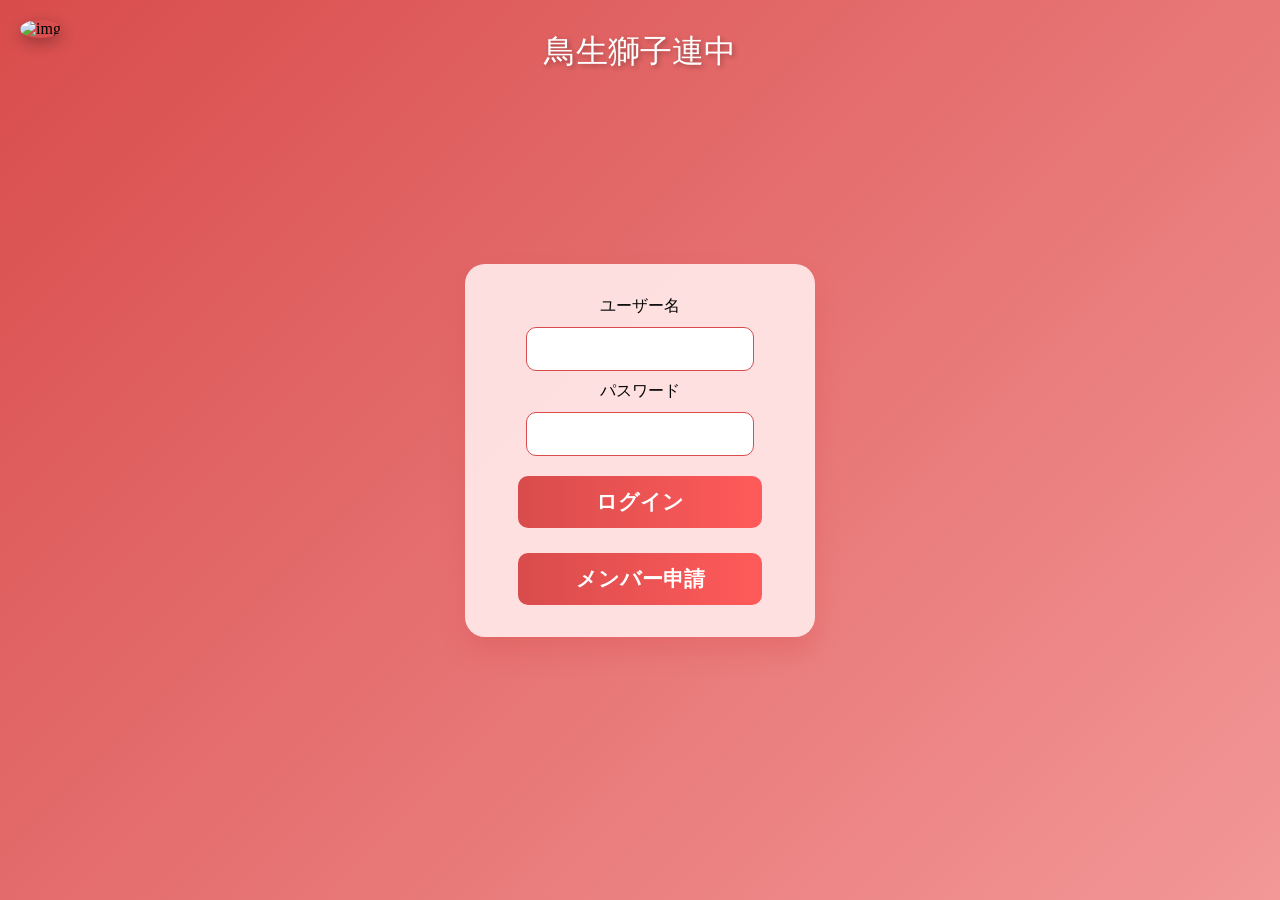
==== docs/index.html @ c9eae94b "本番リポジトリからコピー（初期セットアップ）" ====
<!DOCTYPE html>
<html lang="ja">
<head>
<meta charset="UTF-8">
<meta name="viewport" content="width=device-width,initial-scale=1.0">
<title>鳥生獅子連システム</title>
<link rel="icon" href="images/favicon.ico" />
<link rel="icon" type="image/png" href="images/favicon.ico" />
<link rel="apple-touch-icon" href="images/favicon.ico">
<link rel="apple-touch-icon" sizes="180x180" href="images/favicon.ico">

<link rel="stylesheet" href="css/login.css">
</head>

<body>

<div class="header">鳥生獅子連中</div>

<div class="icon">
    <img src="images/鳥生獅子連中＿画像.png" alt="img">
</div>


<div class="login">
    <form id="loginForm">
        <div class="name">
            <label for="username">ユーザー名</label>
            <input type="text" id="username" name="username">
        </div>
        <div class="password">
            <label for="password">パスワード</label>
            <input type="password" id="password" name="password">
        </div>
        <button type="button" id="loginBtn">ログイン</button>
        <br>
        <span id="message" style="color:red;"></span>
    </form>
    <div class="regist">
        <button type="button" id="gotoRegist">メンバー申請</button>
    </div>

</div>

<script src="js/config.js"></script>
<script src="js/login.js"></script>

</body>
</html>
---- docs/css/login.css ----
* { margin:0; padding:0; box-sizing:border-box; }

body {
    font-family: 'Caveat', cursive;
    background: linear-gradient(135deg, #d94c4c, #f39797);
    height: 100vh;
    display: flex;
    justify-content: center;
    align-items: center;
    position: relative;
}

/* 左上のアイコン */
.icon {
    position: fixed;
    top: 20px;
    left: 20px;
    width: 60px;
}

.icon img {
    width: 100%;
    height: 100%;
    border-radius: 50%;
    box-shadow: 0 5px 15px rgba(0,0,0,0.3);
}

/* ヘッダーを少し下に */
.header {
    position: fixed;
    top: 30px;
    left: 50%;
    transform: translateX(-50%);
    font-size: 2rem;
    color: #fff;
    text-shadow: 2px 2px 5px rgba(0,0,0,0.3);
    text-align: center;
}

/* ログインカード */
.login {
    width: 90%;
    max-width: 350px;
    padding: 2rem;
    background: rgba(255,230,230,0.95);
    border-radius: 20px;
    box-shadow: 0 15px 25px rgba(217,76,76,0.3);
    text-align: center;
    position: relative;
    z-index: 1; /* アイコンより前面 */
}

/* 入力欄 */
.login input {
    width: 80%;
    padding: 10px;
    margin: 10px 0;
    font-size: 1.2rem;
    border-radius: 10px;
    border: 1px solid #d94c4c;
    text-align: center;
    transition: all 0.3s;
}

.login input:focus {
    border-color: #ff5a5a;
    box-shadow: 0 0 8px rgba(217,76,76,0.5);
    outline: none;
}

/* ボタン */
.login button {
    width: 85%;
    padding: 12px;
    font-size: 1.3rem;
    margin-top: 10px;
    border-radius: 10px;
    border: none;
    cursor: pointer;
    background: linear-gradient(90deg, #d94c4c, #ff5a5a);
    color: white;
    font-weight: bold;
    transition: 0.3s;
}

.login button:hover {
    background: linear-gradient(90deg, #ff5a5a, #d94c4c);
    box-shadow: 0 5px 15px rgba(217,76,76,0.4);
}

/* メンバー申請リンク */
.regist {
    font-size: 1.1rem;
    margin-top: 15px;
}

.regist li {
    list-style: none;
}

.regist li a {
    text-decoration: none;
    color: #d94c4c;
    font-weight: bold;
    transition: 0.3s;
}

.regist li a:hover {
    color: #ff5a5a;
    text-decoration: underline;
}
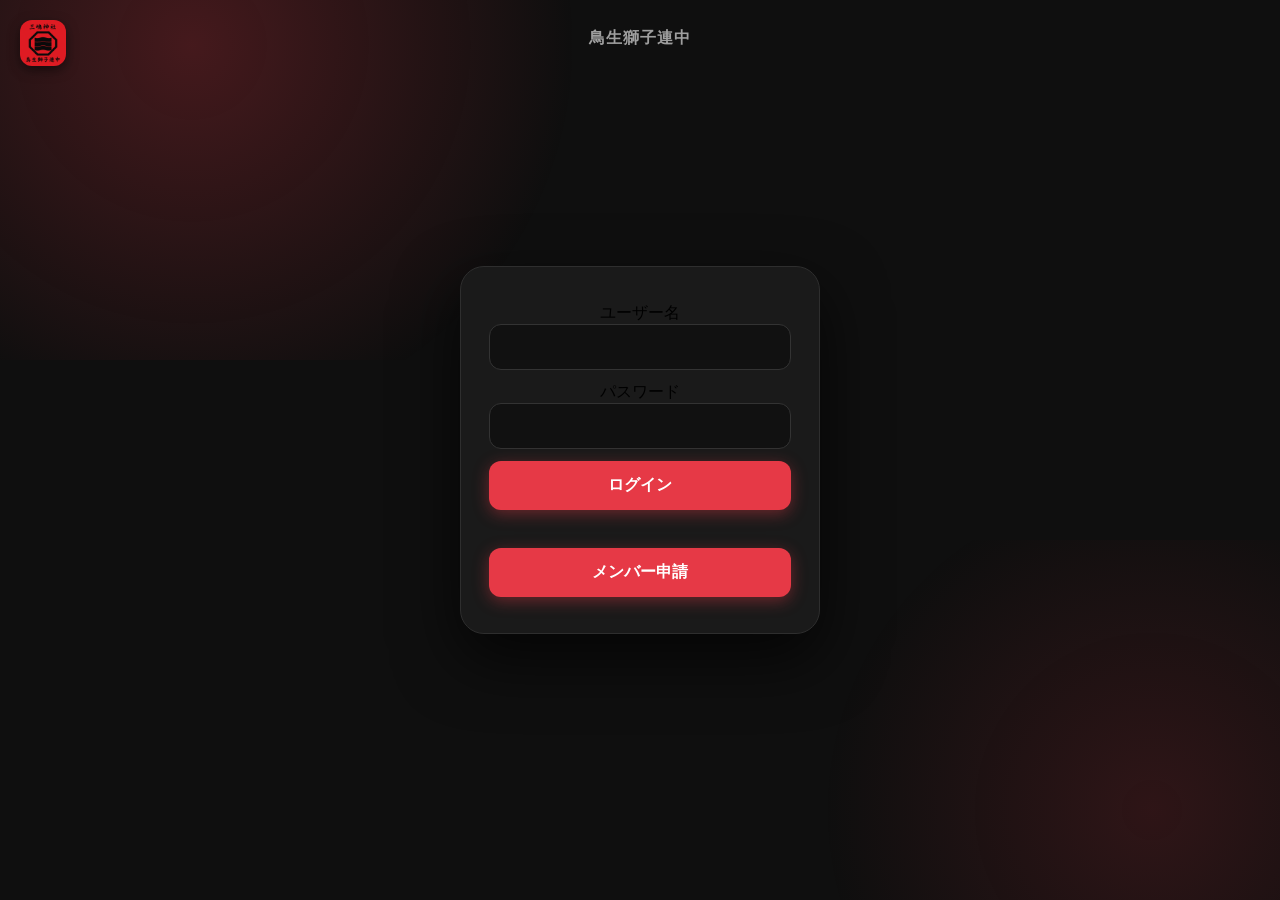
==== commit 024b7bfc: "Fix PWA home screen icon to use PNG instead of ICO https://claude.ai/code/session_01XHTGKKQ4NZUTKyqy" ====
--- a/docs/index.html
+++ b/docs/index.html
@@ -5,9 +5,9 @@
 <meta name="viewport" content="width=device-width,initial-scale=1.0">
 <title>鳥生獅子連システム</title>
 <link rel="icon" href="images/favicon.ico" />
-<link rel="icon" type="image/png" href="images/favicon.ico" />
-<link rel="apple-touch-icon" href="images/favicon.ico">
-<link rel="apple-touch-icon" sizes="180x180" href="images/favicon.ico">
+<link rel="icon" type="image/png" href="images/鳥生獅子連中＿icon.png" />
+<link rel="apple-touch-icon" href="images/鳥生獅子連中＿icon.png">
+<link rel="apple-touch-icon" sizes="180x180" href="images/鳥生獅子連中＿icon.png">
 
 <link rel="stylesheet" href="css/login.css">
 </head>
--- a/docs/css/login.css
+++ b/docs/css/login.css
@@ -1,111 +1,145 @@
-* { margin:0; padding:0; box-sizing:border-box; }
+*, *::before, *::after { box-sizing: border-box; margin: 0; padding: 0; }
 
 body {
-    font-family: 'Caveat', cursive;
-    background: linear-gradient(135deg, #d94c4c, #f39797);
-    height: 100vh;
-    display: flex;
-    justify-content: center;
-    align-items: center;
-    position: relative;
+  font-family: -apple-system, BlinkMacSystemFont, 'Hiragino Sans', 'Yu Gothic UI', sans-serif;
+  background: #0f0f0f;
+  min-height: 100vh;
+  display: flex;
+  justify-content: center;
+  align-items: center;
+  position: relative;
+  overflow: hidden;
 }
 
-/* 左上のアイコン */
+/* Background gradient orbs */
+body::before {
+  content: '';
+  position: fixed;
+  top: -30%;
+  left: -20%;
+  width: 70%;
+  height: 70%;
+  background: radial-gradient(circle, rgba(230,57,70,.25) 0%, transparent 70%);
+  pointer-events: none;
+}
+
+body::after {
+  content: '';
+  position: fixed;
+  bottom: -20%;
+  right: -20%;
+  width: 60%;
+  height: 60%;
+  background: radial-gradient(circle, rgba(230,57,70,.15) 0%, transparent 70%);
+  pointer-events: none;
+}
+
+/* Logo top-left */
 .icon {
-    position: fixed;
-    top: 20px;
-    left: 20px;
-    width: 60px;
+  position: fixed;
+  top: 20px;
+  left: 20px;
 }
 
 .icon img {
-    width: 100%;
-    height: 100%;
-    border-radius: 50%;
-    box-shadow: 0 5px 15px rgba(0,0,0,0.3);
+  width: 46px;
+  height: 46px;
+  border-radius: 12px;
+  object-fit: cover;
+  box-shadow: 0 4px 12px rgba(0,0,0,.5);
 }
 
-/* ヘッダーを少し下に */
+/* Title */
 .header {
-    position: fixed;
-    top: 30px;
-    left: 50%;
-    transform: translateX(-50%);
-    font-size: 2rem;
-    color: #fff;
-    text-shadow: 2px 2px 5px rgba(0,0,0,0.3);
-    text-align: center;
+  position: fixed;
+  top: 28px;
+  left: 50%;
+  transform: translateX(-50%);
+  font-size: 1rem;
+  font-weight: 700;
+  letter-spacing: .06em;
+  color: rgba(255,255,255,.6);
+  white-space: nowrap;
 }
 
-/* ログインカード */
+/* Login card */
 .login {
-    width: 90%;
-    max-width: 350px;
-    padding: 2rem;
-    background: rgba(255,230,230,0.95);
-    border-radius: 20px;
-    box-shadow: 0 15px 25px rgba(217,76,76,0.3);
-    text-align: center;
-    position: relative;
-    z-index: 1; /* アイコンより前面 */
+  position: relative;
+  z-index: 10;
+  width: 88%;
+  max-width: 360px;
+  background: #1a1a1a;
+  border: 1px solid #2e2e2e;
+  border-radius: 24px;
+  padding: 36px 28px;
+  box-shadow: 0 24px 64px rgba(0,0,0,.7);
+  text-align: center;
 }
 
-/* 入力欄 */
+.login h2 {
+  font-size: 1.4rem;
+  font-weight: 800;
+  color: #fff;
+  margin-bottom: 28px;
+  letter-spacing: .02em;
+}
+
 .login input {
-    width: 80%;
-    padding: 10px;
-    margin: 10px 0;
-    font-size: 1.2rem;
-    border-radius: 10px;
-    border: 1px solid #d94c4c;
-    text-align: center;
-    transition: all 0.3s;
+  display: block;
+  width: 100%;
+  padding: 13px 16px;
+  margin-bottom: 12px;
+  font-size: 1rem;
+  border-radius: 12px;
+  border: 1px solid #333;
+  background: #111;
+  color: #f1f1f1;
+  text-align: left;
+  transition: border-color .2s;
+  -webkit-appearance: none;
 }
 
 .login input:focus {
-    border-color: #ff5a5a;
-    box-shadow: 0 0 8px rgba(217,76,76,0.5);
-    outline: none;
+  outline: none;
+  border-color: #e63946;
 }
 
-/* ボタン */
+.login input::placeholder { color: #555; }
+
 .login button {
-    width: 85%;
-    padding: 12px;
-    font-size: 1.3rem;
-    margin-top: 10px;
-    border-radius: 10px;
-    border: none;
-    cursor: pointer;
-    background: linear-gradient(90deg, #d94c4c, #ff5a5a);
-    color: white;
-    font-weight: bold;
-    transition: 0.3s;
+  display: block;
+  width: 100%;
+  padding: 14px;
+  margin-top: 8px;
+  font-size: 1rem;
+  font-weight: 700;
+  border-radius: 12px;
+  border: none;
+  background: #e63946;
+  color: #fff;
+  cursor: pointer;
+  transition: filter .2s, box-shadow .2s;
+  box-shadow: 0 4px 16px rgba(230,57,70,.4);
 }
 
 .login button:hover {
-    background: linear-gradient(90deg, #ff5a5a, #d94c4c);
-    box-shadow: 0 5px 15px rgba(217,76,76,0.4);
+  filter: brightness(1.1);
+  box-shadow: 0 6px 20px rgba(230,57,70,.5);
 }
 
-/* メンバー申請リンク */
+/* Register link */
 .regist {
-    font-size: 1.1rem;
-    margin-top: 15px;
+  margin-top: 20px;
 }
 
-.regist li {
-    list-style: none;
+.regist li { list-style: none; }
+
+.regist li a {
+  font-size: .88rem;
+  font-weight: 600;
+  color: #a0a0a0;
+  text-decoration: none;
+  transition: color .2s;
 }
 
-.regist li a {
-    text-decoration: none;
-    color: #d94c4c;
-    font-weight: bold;
-    transition: 0.3s;
-}
-
-.regist li a:hover {
-    color: #ff5a5a;
-    text-decoration: underline;
-}+.regist li a:hover { color: #e63946; }
